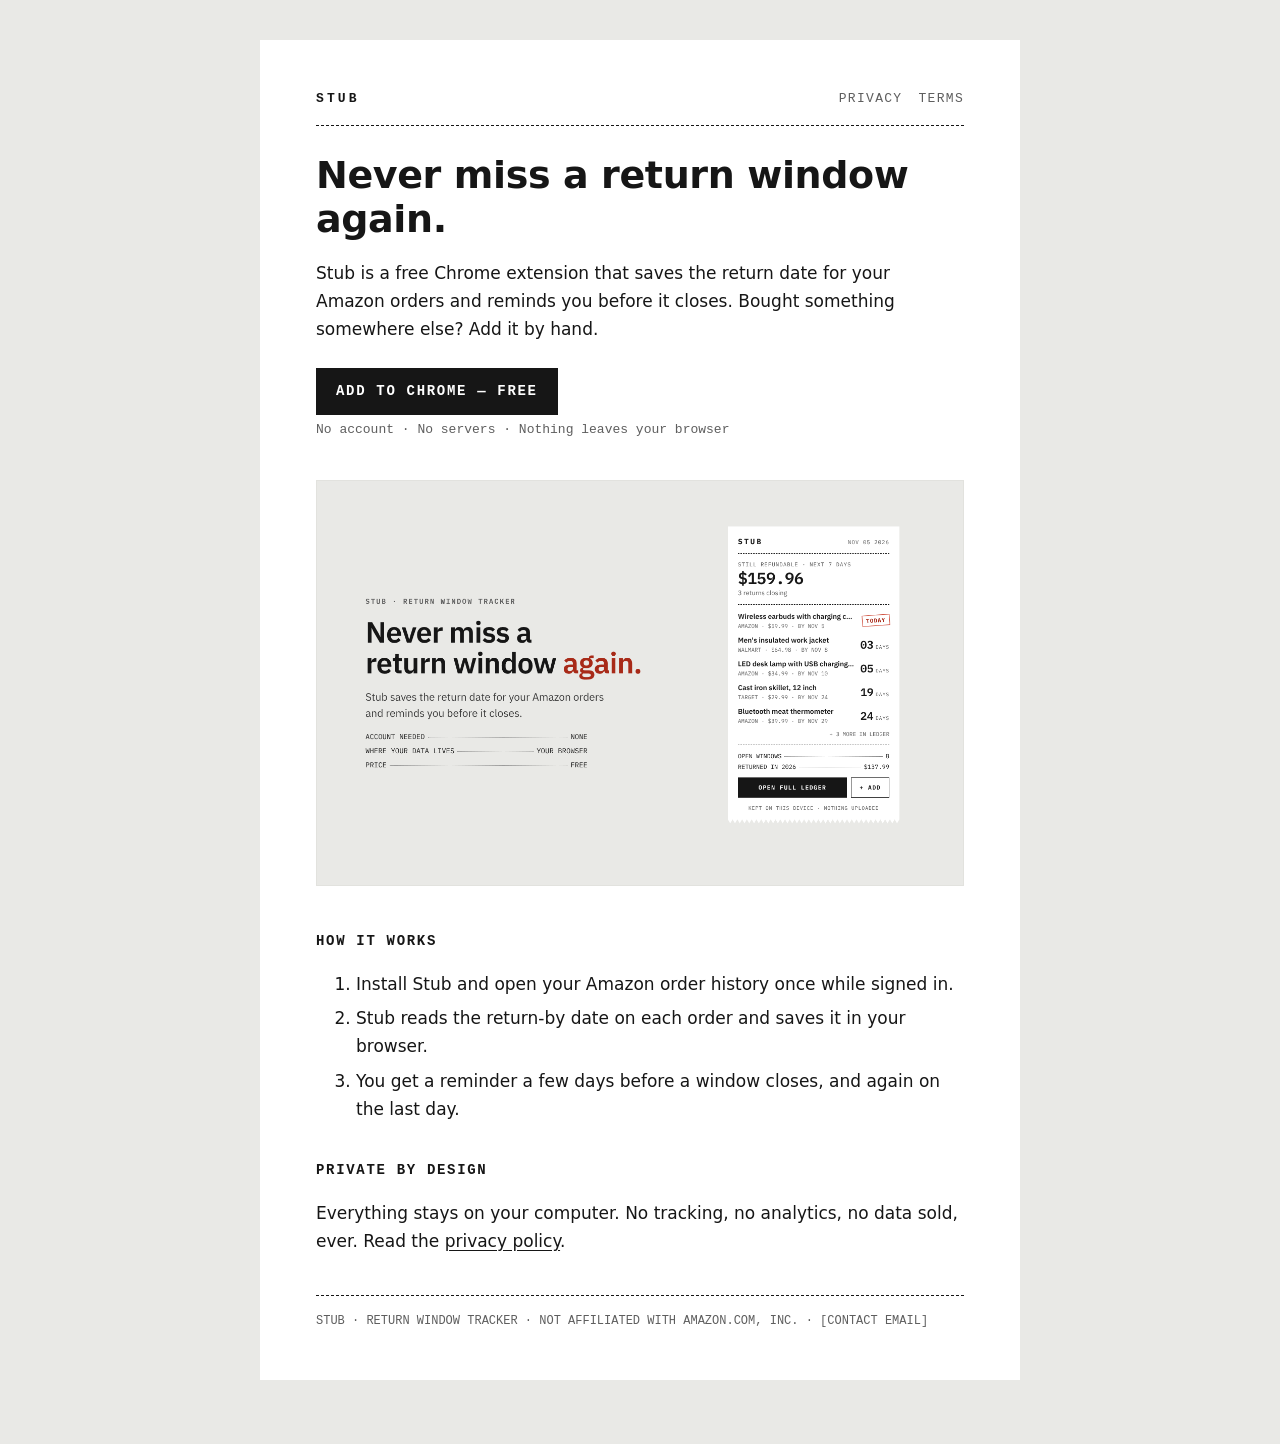
==== index.html @ e10acae8 "Add files via upload" ====
<!doctype html>
<html lang="en">
<head>
<meta charset="utf-8">
<meta name="viewport" content="width=device-width, initial-scale=1">
<title>Stub — Never miss a return window</title>
<meta name="description" content="Stub is a free Chrome extension that saves the return date for your Amazon orders and reminds you before it closes. No account, nothing leaves your browser.">
<meta property="og:title" content="Stub — Never miss a return window">
<meta property="og:description" content="A free Chrome extension that saves the return date for your Amazon orders and reminds you before it closes. Nothing leaves your browser.">
<meta property="og:image" content="https://keegieo.github.io/stub/og.png">
<meta property="og:url" content="https://keegieo.github.io/stub/">
<meta name="twitter:card" content="summary_large_image">
<link rel="icon" href="icon.png">
<link rel="stylesheet" href="site.css">
</head>
<body>
<main>
  <div class="top"><a href="index.html">STUB</a><nav><a href="privacy.html">PRIVACY</a><a href="terms.html">TERMS</a></nav></div>
  <h1>Never miss a return window again.</h1>
  <p>Stub is a free Chrome extension that saves the return date for your Amazon orders and reminds you before it closes. Bought something somewhere else? Add it by hand.</p>
  <a class="cta" href="[CHROME WEB STORE LINK]">ADD TO CHROME — FREE</a>
  <p class="meta">No account · No servers · Nothing leaves your browser</p>
  <img src="screenshot-1-popup.png" alt="The Stub popup showing return deadlines" style="width:100%;height:auto;border:1px solid #E2E2DE;margin-top:16px">

  <h2>How it works</h2>
  <ol>
    <li>Install Stub and open your Amazon order history once while signed in.</li>
    <li>Stub reads the return-by date on each order and saves it in your browser.</li>
    <li>You get a reminder a few days before a window closes, and again on the last day.</li>
  </ol>

  <h2>Private by design</h2>
  <p>Everything stays on your computer. No tracking, no analytics, no data sold, ever. Read the <a href="privacy.html">privacy policy</a>.</p>

  <footer>STUB · RETURN WINDOW TRACKER · NOT AFFILIATED WITH AMAZON.COM, INC. · [CONTACT EMAIL]</footer>
</main>
</body>
</html>
---- site.css ----
@font-face { font-family: 'Plex Mono'; src: url('fonts/plex-mono-600.woff2') format('woff2'); font-weight: 600; }
@font-face { font-family: 'Plex Mono'; src: url('fonts/plex-mono-400.woff2') format('woff2'); font-weight: 400; }
@font-face { font-family: 'Plex Sans'; src: url('fonts/plex-sans-400.woff2') format('woff2'); font-weight: 400; }
@font-face { font-family: 'Plex Sans'; src: url('fonts/plex-sans-600.woff2') format('woff2'); font-weight: 600; }
:root { --ink: #161616; --muted: #5E5E5E; --red: #A82A18; --desk: #E9E9E6; }
* { box-sizing: border-box; }
body { margin: 0; background: var(--desk); color: var(--ink); font-family: 'Plex Sans', system-ui, sans-serif; font-size: 17px; line-height: 1.65; }
main { max-width: 760px; margin: 40px auto 64px; background: #fff; padding: 48px 56px; }
@media (max-width: 640px) { main { margin: 0; padding: 32px 20px; } }
.top { display: flex; justify-content: space-between; align-items: baseline; font-family: 'Plex Mono', monospace; font-size: 13px; letter-spacing: .14em; border-bottom: 1px dashed var(--ink); padding-bottom: 16px; margin-bottom: 28px; }
.top a { font-weight: 600; letter-spacing: .24em; text-decoration: none; color: var(--ink); }
.top nav a { font-weight: 400; letter-spacing: .1em; margin-left: 16px; color: var(--muted); }
h1 { font-size: 38px; line-height: 1.15; margin: 0 0 8px; letter-spacing: -.01em; }
h2 { font-family: 'Plex Mono', monospace; font-size: 14px; letter-spacing: .12em; text-transform: uppercase; margin: 36px 0 8px; }
.meta { font-family: 'Plex Mono', monospace; font-size: 13px; color: var(--muted); margin: 0 0 24px; }
.summary { border: 1px solid var(--ink); padding: 18px 22px; margin: 24px 0; }
.summary p { margin: 0; }
a { color: var(--ink); text-underline-offset: 3px; }
a:hover { color: var(--red); }
li { margin-bottom: 6px; }
footer { font-family: 'Plex Mono', monospace; font-size: 12px; color: var(--muted); border-top: 1px dashed var(--ink); margin-top: 40px; padding-top: 16px; }
.cta { display: inline-block; background: var(--ink); color: #fff; text-decoration: none; font-family: 'Plex Mono', monospace; font-weight: 600; font-size: 14px; letter-spacing: .12em; padding: 12px 20px; margin: 8px 0 4px; }
.cta:hover { background: #2E2E2E; color: #fff; }
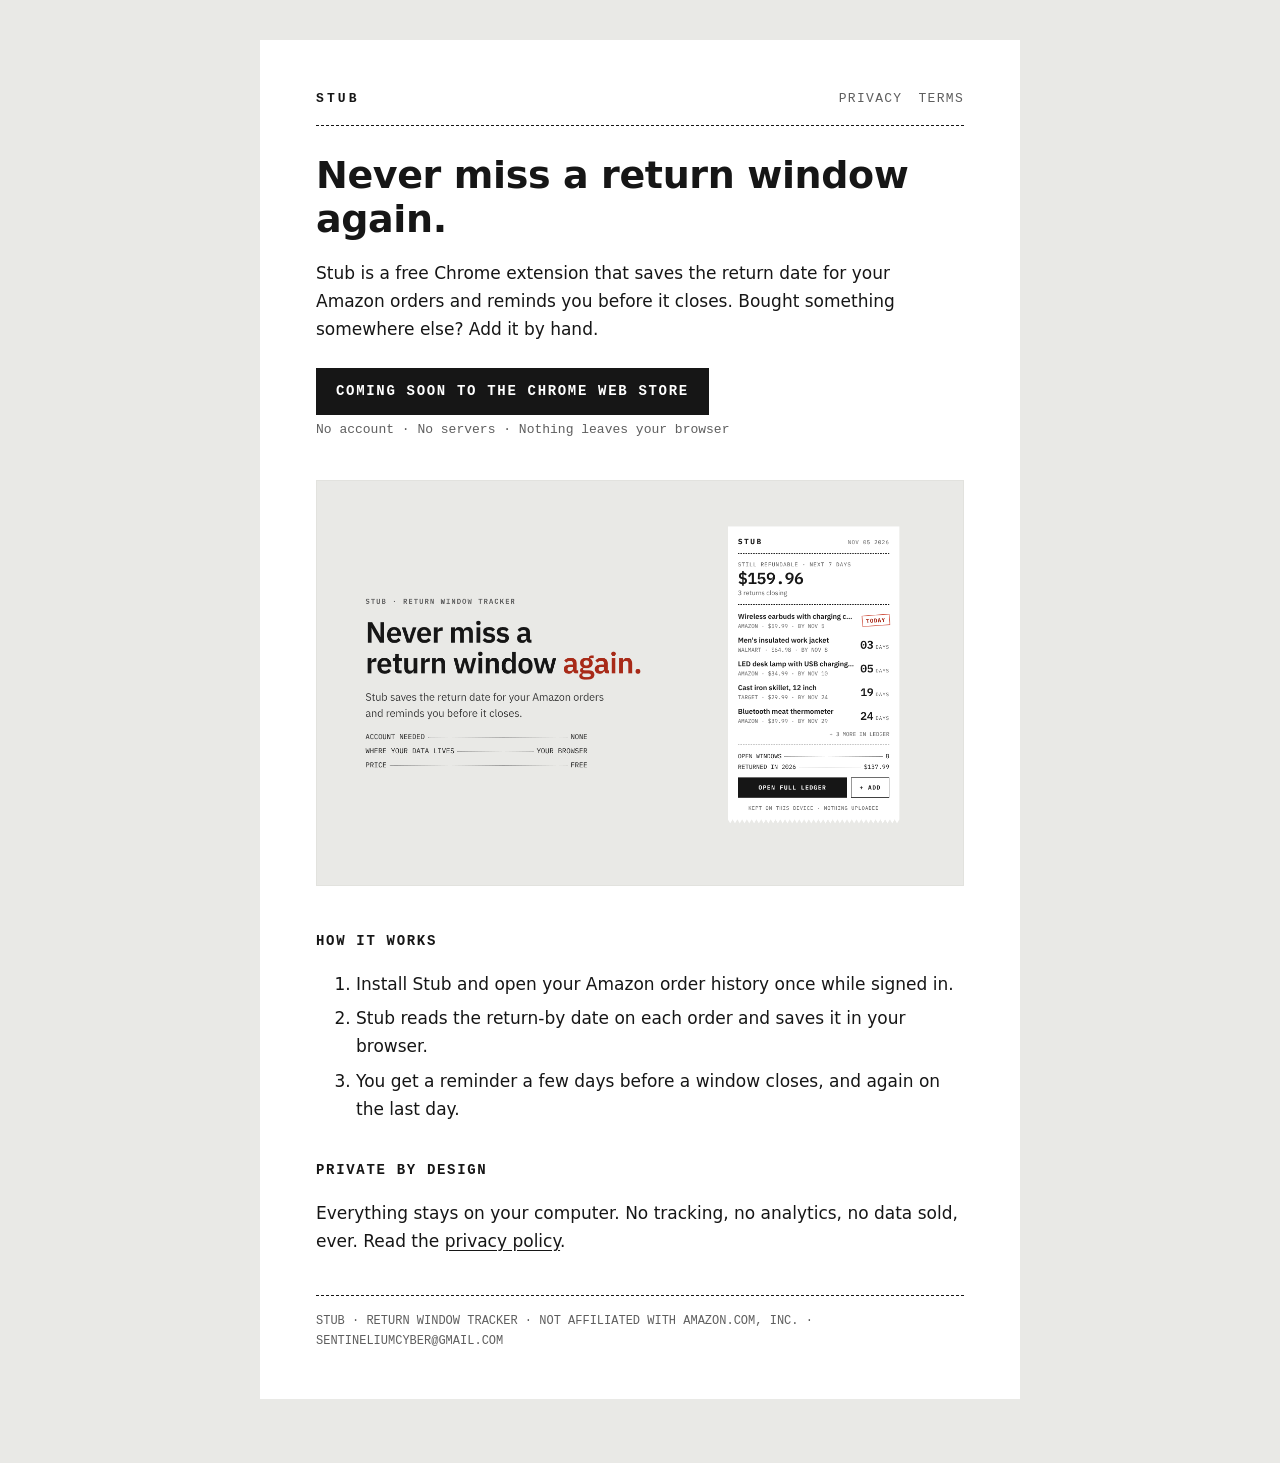
==== commit 4eb7b984: "Add files via upload" ====
--- a/index.html
+++ b/index.html
@@ -18,7 +18,7 @@
   <div class="top"><a href="index.html">STUB</a><nav><a href="privacy.html">PRIVACY</a><a href="terms.html">TERMS</a></nav></div>
   <h1>Never miss a return window again.</h1>
   <p>Stub is a free Chrome extension that saves the return date for your Amazon orders and reminds you before it closes. Bought something somewhere else? Add it by hand.</p>
-  <a class="cta" href="[CHROME WEB STORE LINK]">ADD TO CHROME — FREE</a>
+  <span class="cta">COMING SOON TO THE CHROME WEB STORE</span>
   <p class="meta">No account · No servers · Nothing leaves your browser</p>
   <img src="screenshot-1-popup.png" alt="The Stub popup showing return deadlines" style="width:100%;height:auto;border:1px solid #E2E2DE;margin-top:16px">
 
@@ -32,7 +32,7 @@
   <h2>Private by design</h2>
   <p>Everything stays on your computer. No tracking, no analytics, no data sold, ever. Read the <a href="privacy.html">privacy policy</a>.</p>
 
-  <footer>STUB · RETURN WINDOW TRACKER · NOT AFFILIATED WITH AMAZON.COM, INC. · [CONTACT EMAIL]</footer>
+  <footer>STUB · RETURN WINDOW TRACKER · NOT AFFILIATED WITH AMAZON.COM, INC. · SENTINELIUMCYBER@GMAIL.COM</footer>
 </main>
 </body>
 </html>
